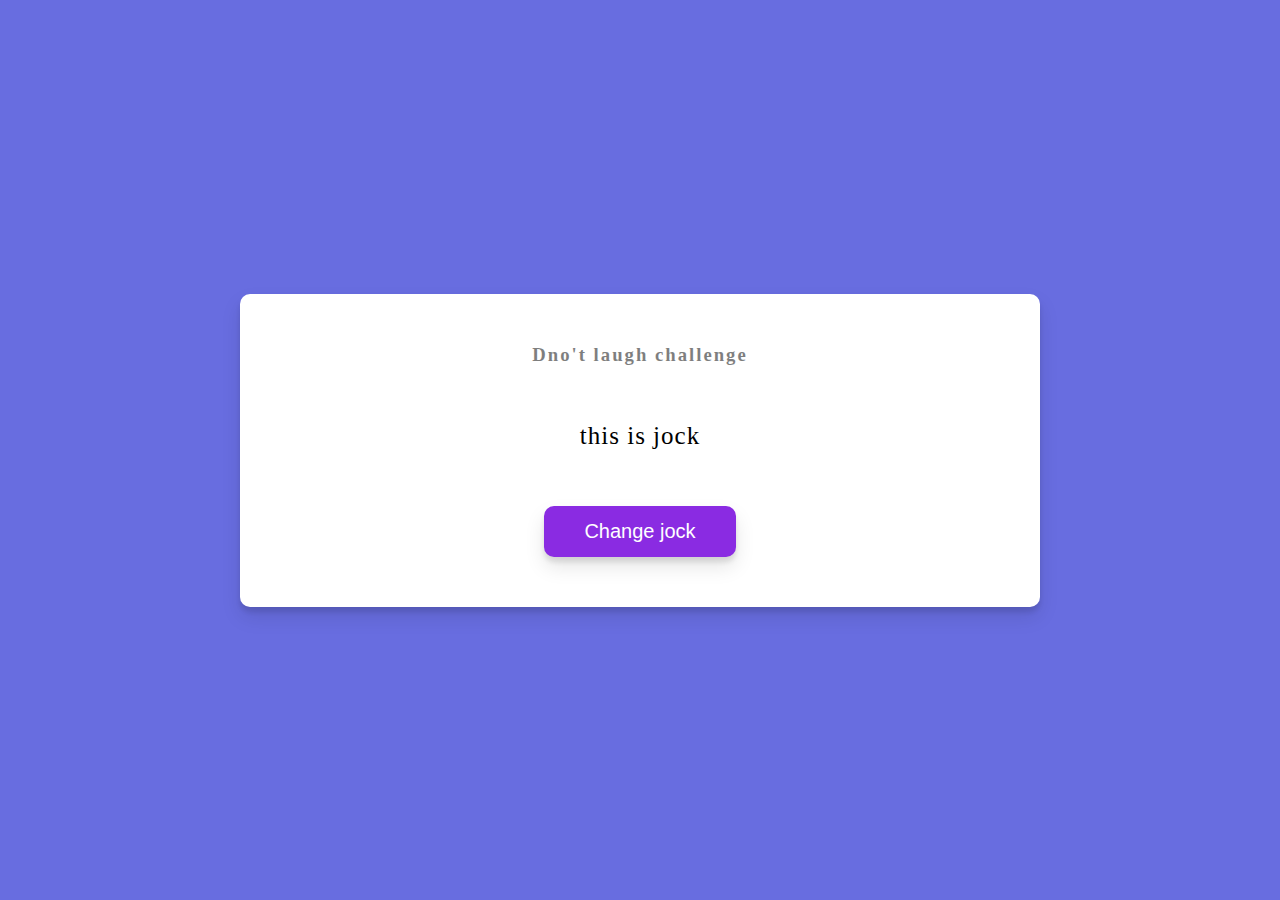
==== 10.dad-jokes/index.html @ 34b81573 "feat:ten day" ====
<!DOCTYPE html>
<html lang="en">
<head>
    <meta charset="UTF-8">
    <meta http-equiv="X-UA-Compatible" content="IE=edge">
    <meta name="viewport" content="width=device-width, initial-scale=1.0">
    <link rel="stylesheet" href="style.css">
    <title>Dad jokes</title>
</head>
<body>
    <div class="container">
        <h3>Dno't laugh challenge</h3>
        <div id="joke" class="joke">this is jock</div>
        <button id="jokeBtn" class="jokeBtn">Change jock</button>
    </div>

    <script src="script.js"></script>
</body>
</html>
---- 10.dad-jokes/style.css ----
* {
    box-sizing: border-box;
}
body {
    display: flex;
    flex-direction: column;
    justify-content: center;
    align-items: center;
    height: 100vh;
    background-color: #686de0;
    padding: 20px;
    margin: 0;
    overflow: hidden;
}
.container {
    background-color: #fff;
    padding: 50px 20px;
    border-radius: 10px;
    box-shadow: 0 10px 20px rgba(0, 0, 0, 0.1), 0 5px 5px rgba(0, 0, 0, 0.1);
    max-width: 100%;
    width: 800px;
    text-align: center;
}
.container h3 {
    opacity: 0.5;
    margin: 0;
    letter-spacing: 2px;
}
.joke {
    margin: 50px auto;
    font-size: 25px;
    letter-spacing: 1px;
    line-height: 40px;
    max-width: 400px;
}
.jokeBtn {
    font-size: 20px;
    padding: 14px 40px;
    background-color: blueviolet;
    box-shadow: 0 10px 20px rgba(0, 0, 0, 0.1), 0 5px 5px rgba(0, 0, 0, 0.1);
    border: 0;
    border-radius: 10px;
    color: #fff;
    cursor: pointer;
}
.jokeBtn:active {
    transform: scale(0.98);
} 
.jockBtn:focus {
    outline: none;
}
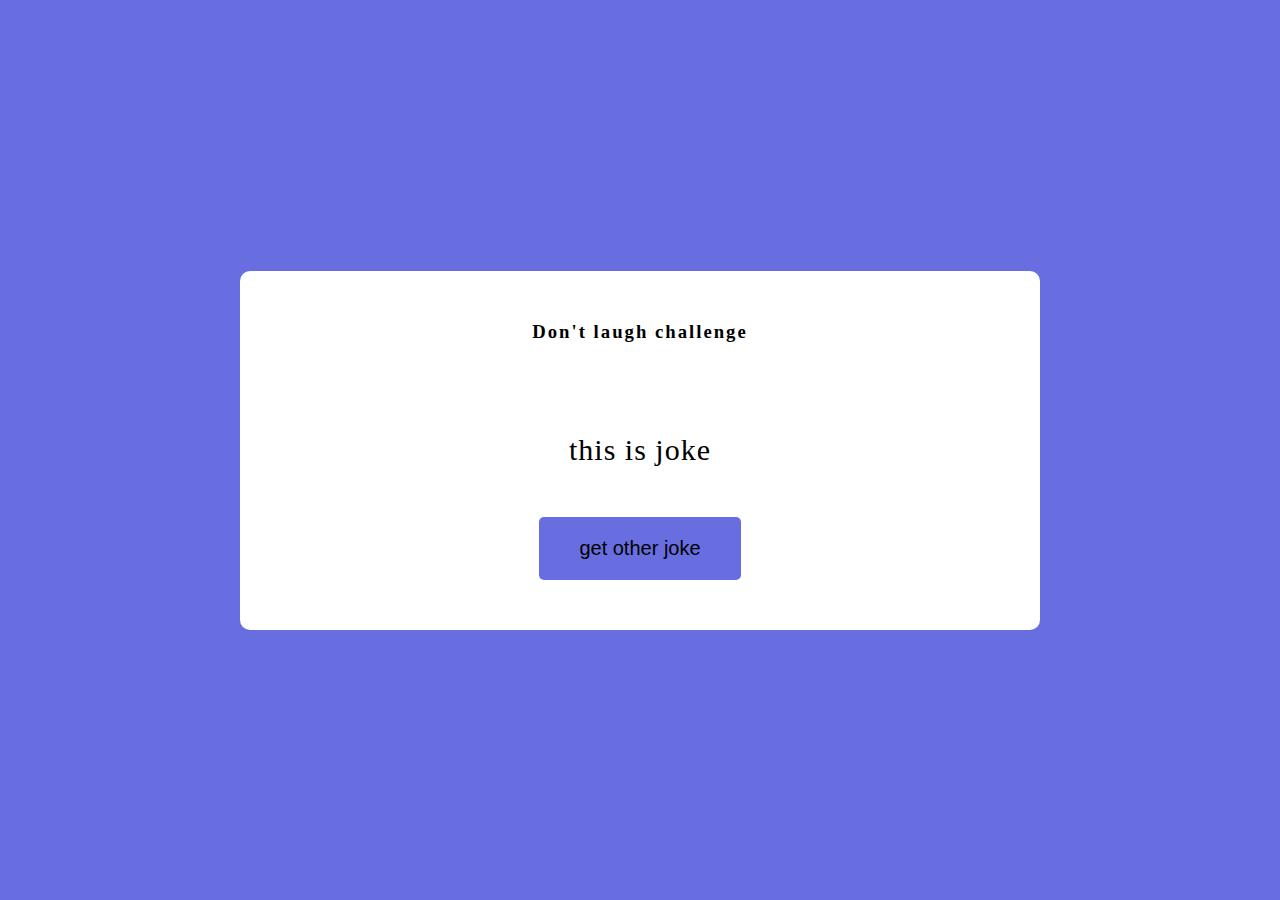
==== commit 69609dc5: "fix:twelve day" ====
--- a/10.dad-jokes/index.html
+++ b/10.dad-jokes/index.html
@@ -9,9 +9,9 @@
 </head>
 <body>
     <div class="container">
-        <h3>Dno't laugh challenge</h3>
-        <div id="joke" class="joke">this is jock</div>
-        <button id="jokeBtn" class="jokeBtn">Change jock</button>
+        <h3>Don't laugh challenge</h3>
+        <div id="joke" class="joke">this is joke</div>
+        <button id="btn" class="btn">get other joke</button>
     </div>
 
     <script src="script.js"></script>
--- a/10.dad-jokes/style.css
+++ b/10.dad-jokes/style.css
@@ -2,50 +2,44 @@
     box-sizing: border-box;
 }
 body {
+    background-color: #686de0;
     display: flex;
     flex-direction: column;
     justify-content: center;
     align-items: center;
     height: 100vh;
-    background-color: #686de0;
-    padding: 20px;
     margin: 0;
     overflow: hidden;
+    padding: 20px;
 }
 .container {
     background-color: #fff;
     padding: 50px 20px;
-    border-radius: 10px;
-    box-shadow: 0 10px 20px rgba(0, 0, 0, 0.1), 0 5px 5px rgba(0, 0, 0, 0.1);
     max-width: 100%;
     width: 800px;
     text-align: center;
+    border-radius: 10px;
 }
 .container h3 {
-    opacity: 0.5;
     margin: 0;
+    margin-bottom: 40px;
     letter-spacing: 2px;
 }
-.joke {
-    margin: 50px auto;
-    font-size: 25px;
+.container .joke {
+    padding: 50px 0;
+    font-size: 30px;
     letter-spacing: 1px;
-    line-height: 40px;
-    max-width: 400px;
 }
-.jokeBtn {
+.container .btn {
+    padding: 20px 40px;
+    border: 0;
     font-size: 20px;
-    padding: 14px 40px;
-    background-color: blueviolet;
-    box-shadow: 0 10px 20px rgba(0, 0, 0, 0.1), 0 5px 5px rgba(0, 0, 0, 0.1);
-    border: 0;
-    border-radius: 10px;
-    color: #fff;
-    cursor: pointer;
+    background-color: #686de0;
+    border-radius: 5px;
 }
-.jokeBtn:active {
+.container .btn:active {
     transform: scale(0.98);
-} 
-.jockBtn:focus {
+}
+.container .btn:focus {
     outline: none;
 }